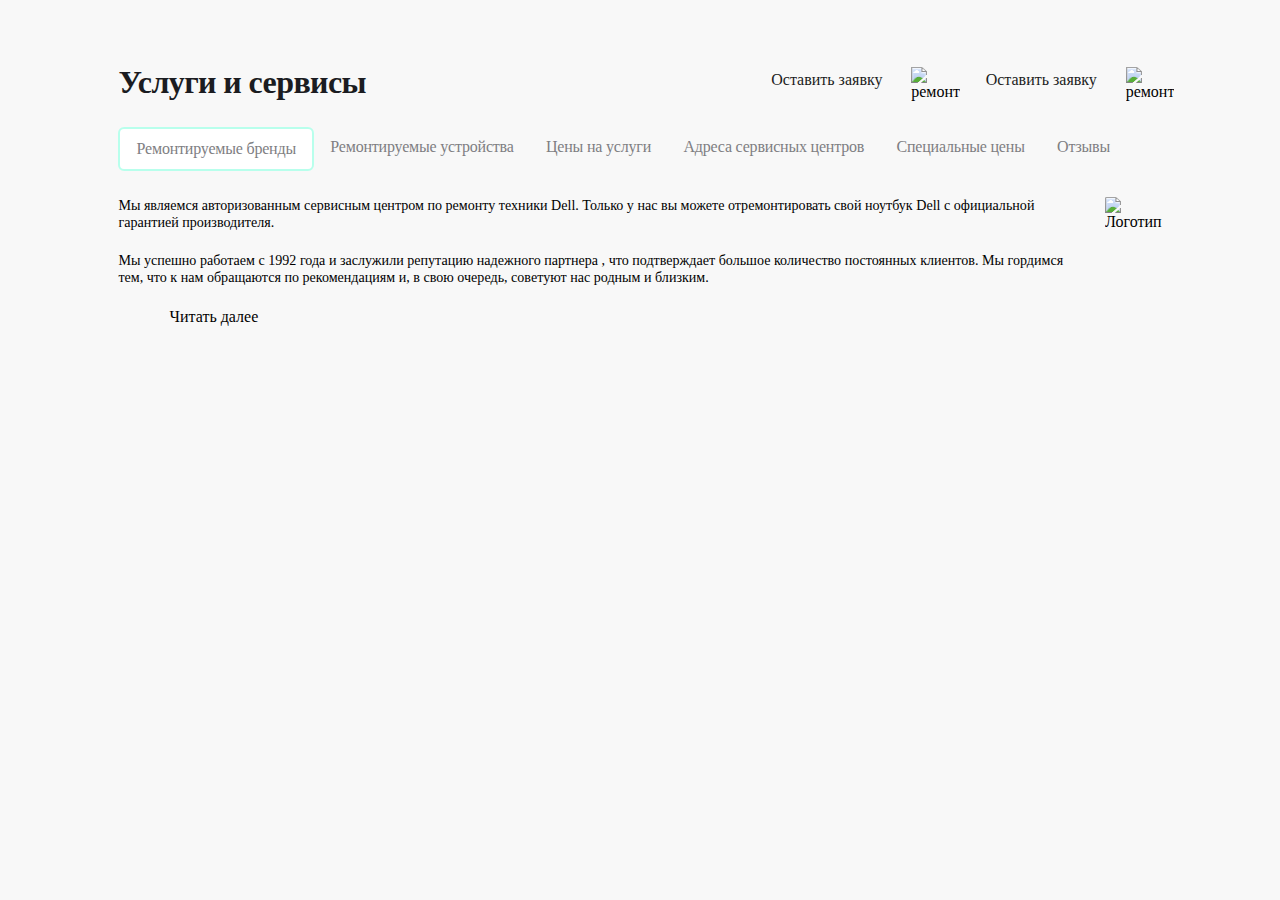
==== index.html @ c26f58af "Add files via upload" ====
<!DOCTYPE html>
<html lang="ru">
  <head>
    <meta charset="UTF-8" />
    <title>Document</title>
    <link rel="stylesheet" href="stylesheet.css" />
    <meta name="viewport" content="width=device-width, initial-scale=1.0" />
  </head>
  <body>
    <header class="header">
      <div class="left-header">
        <div class="burger">
          <button class="burger__button button"></button>
        </div>
        <div class="logo">
          <button class="logo__button button">
            <img class="logo" src="img/Group.svg" alt="лого" />
          </button>
        </div>
      </div>
      <div class="right-header">
        <div class="call">
          <button class="call__button button"></button>
        </div>
        <div class="chat">
          <button class="chat__button button"></button>
        </div>
        <div class="profile">
          <button class="profile__button button"></button>
        </div>

        <div class="repair">
          <button class="repair__button button"></button>
        </div>
        <div class="checkstatus">
          <button class="checkstatus__button button"></button>
        </div>
      </div>
    </header>
    <div class="main">
      <div class="main-header">
        <h1 class="main-header__h1">Услуги и сервисы</h1>

        <label class="main-header__label" for="#main-header__repair-button"
          >Оставить заявку</label
        >
        <div id="main-header__repair-button" class="main-header__repair-button">
          <img src="img\ic_repair.svg" alt="ремонт" />
        </div>
        <label class="main-header__label" for="#main-header__checkstatus-button"
          >Оставить заявку</label
        >
        <div
          id="main-header__checkstatus-button"
          class="main-header__checkstatus-button"
        >
          <img src="img\ic_repair.svg" alt="ремонт" />
        </div>
      </div>
      <nav class="nav">
        <div class="scroll-wrapper">
        <ul class="slide-menu">
          <li class="slide-menu__button slide-menu__button--active">
            <a href="#">Ремонтируемые бренды</a>
          </li>
          <li class="slide-menu__button">
            <a href="#">Ремонтируемые устройства</a>
          </li>
          <li class="slide-menu__button">
            <a href="#">Цены на услуги</a>
          </li>
          <li class="slide-menu__button">
            <a href="#">Адреса сервисных центров</a>
          </li>
          <li class="slide-menu__button">
            <a href="#">Специальные цены</a>
          </li>
          <li class="slide-menu__button"><a href="#">Отзывы</a></li>
        </ul>
      </div>
      </nav>
      <div class="content">
        <div class="content-text">
          <p class="content-text__text">
            Мы являемся авторизованным сервисным центром по ремонту техники
            Dell. Только у нас вы можете отремонтировать свой ноутбук Dell с
            официальной гарантией производителя.
          </p>
          <p class="content-text__text">
            <span class="content-text__text--pad">
              Мы успешно работаем с 1992 года и заслужили репутацию надежного
              партнера
            </span>
            <span class="content__text--computer"
              >, что подтверждает большое количество постоянных клиентов. Мы
              гордимся тем, что к нам обращаются по рекомендациям и, в свою
              очередь, советуют нас родным и близким.
            </span>
          </p>
          <div class="expand">
            <button class="expand__button">Читать далее</button>
          </div>
        </div>
        <div class="content-image">
          <img
            class="content-image__image"
            src="img/MG3223.jpeg"
            alt="Логотип"
          />
        </div>
      </div>
    </div>
  </body>
</html>
---- stylesheet.css ----
* {
  margin: 0;
  padding: 0;
  background-color: #f8f8f8;
}
@font-face {
  font-family: "TT Lakes Bold";
  src: url("TTLakes/TTLakes-Bold.eot");
  src: local("TT Lakes Bold"), local("TTLakes-Bold"),
    url("TTLakes/TTLakes-Bold.eot") format("embedded-opentype"),
    url("TTLakes/TTLakes-Bold.woff") format("woff"),
    url("TTLakes/TTLakes-Bold.ttf") format("truetype");
  font-weight: bold;
  font-style: normal;
}
@font-face {
  font-family: "TT Lakes Regular";
  src: url("TTLakes/TTLakes-Regular.eot");
  src: local("TT Lakes Regular"), local("TTLakes-Regular"),
    url("TTLakes/TTLakes-Regular.eot") format("embedded-opentype"),
    url("TTLakes/TTLakes-Regular.woff") format("woff"),
    url("TTLakes/TTLakes-Regular.ttf") format("truetype");
  font-weight: normal;
  font-style: normal;
}
@font-face {
  font-family: "TT Lakes Medium";
  src: url("TTLakes/TTLakes-Medium.eot");
  src: local("TT Lakes Medium"), local("TTLakes-Medium"),
    url("TTLakes/TTLakes-Medium.eot") format("embedded-opentype"),
    url("TTLakes/TTLakes-Medium.woff") format("woff"),
    url("TTLakes/TTLakes-Medium.ttf") format("truetype");
  font-weight: 500;
  font-style: normal;
}

.header {
  display: flex;
  width: 100%;
  height: 88px;
  justify-content: space-between;
  align-items: center;
  background-color: white;
  background-size: cover;
}
.left-header {
  display: flex;
  background-color: white;
  align-items: center;
}
.right-header {
  display: flex;
  background-color: white;
}
.header::before {
  content: "";
  background: rgb(234, 234, 234);
  left: 59vw;
  top: 28px;
  bottom: 28px;
  width: 2px;
  height: 32px;
  display: block;
  position: absolute;
  border-radius: 15%;
}
.header::after {
  content: "";
  background: #d9fff5;
  left: 0;
  right: 0;
  top: 87px;
  bottom: 0px;
  width: 100%;
  height: 1px;
  display: block;
  position: absolute;
}
.button {
  border-style: none;
  width: 40px;
  height: 40px;
  background-color: white;
}
.burger,
.logo,
.call,
.chat,
.profile,
.repair,
.checkstatus {
  background-color: white;
}
.burger__button {
  background-image: url("img/ic_burger.svg");
  margin-left: 3vw;
}
.logo {
  margin-left: 3vw;
}
.call__button {
  background-image: url("img/ic_call.svg");
  display: none;
  margin-right: 2vw;
}
.chat__button {
  background-image: url("img/ic_chat.svg");
  display: none;
  margin-right: 2vw;
}
.profile__button {
  background-image: url("img/ic_profile.svg");
  display: none;
  margin-right: 5vw;
}
.repair__button {
  background-image: url("img/ic_repair.svg");
  margin-right: 2vw;
  position: relative;
}
.checkstatus__button {
  background-image: url("img/ic_checkstatus.svg");
  margin-right: 3vw;
}
.main {
  display: flex;
  flex-direction: column;
  width: 100%;
  position: relative;
  flex-wrap: wrap;
}
.main-header {
  width: 100%;
  display: flex;
  align-items: center;
}
.main-header__h1 {
  color: rgb(27, 28, 33);
  font-family: "TT Lakes Bold";
  font-size: 2em;
  font-weight: bold;
  font-style: normal;
  letter-spacing: -0.6px;
  margin-top: 5vw;
  margin-left: 3vw;
  width: 100%;
}
.main-header__h1::before {
  content: url("img/highlight.svg");
  position: absolute;
  left: 0;
}
label {
  display: none;
}
.nav {
  position: relative;
  width: 100%;
  padding: 2vw 3vw;
  overflow: hidden;
}
.scroll-wrapper {
  padding-bottom: 200px;
  margin-bottom: -200px;
  overflow: auto;
}
.slide-menu {
  display: flex;
  flex-direction: row;
  flex-wrap: nowrap;
  white-space: nowrap;
  min-height: 40px;
  position: relative;
  width: 100%;
}
.slide-menu__button {
  list-style: none;
  background-color: #f8f8f8;
  padding: 0.7rem;
}
.slide-menu__button > a {
  padding: 5px;
  color: rgb(126, 126, 130);
  font-family: "TT Lakes Medium";
  font-weight: 500;
  font-size: 1rem;
  text-decoration: none;
  letter-spacing: -0.2px;
}
.slide-menu__button--active {
  border-style: solid;
  border-color: #b8ffec;
  background-color: white;
  border-width: 2px;
  border-radius: 6px;
}
.slide-menu__button--active > a {
  background-color: white;
}
.content {
  display: flex;
  flex-direction: column;
  width: 100%;
}
.content__text {
  color: rgb(27, 28, 33);
  font-family: "TT Lakes Rgular";
  font-size: 1rem;
  font-weight: 400;
  line-height: 20px;
  letter-spacing: 0.2px;
  margin-left: 1em;
}
.content-text {
  position: relative;
  display: flex;
  flex-direction: column;
  justify-content: flex-start;
}
.content-text__text {
  font-family: "TT Lakes Regular";
  max-width: 100%;
  padding: 0 3.2vw 1.7vw 3vw;
  font-size: 0.88rem;
}
.content-text__text--pad {
  display: none;
}
.content__text--computer {
  display: none;
}
.content-image__image {
  width: 100%;
}
.main-header__label {
  min-width: 140px;
  font-family: "TT Lakes Medium";
  color: #1b1c21;
  font-weight: 500;
  font-size: 1rem;
  cursor: default;
  align-self: flex-end;
  position: relative;
  padding-bottom: 12px;
}
.main-header__repair-button {
  background-image: url("img\ic_repair.svg");
  margin-right: 2vw;
  align-self: flex-end;
  display: none;
}
.main-header__checkstatus-button {
  background-image: url("img\ic_checkstatus.svg");
  margin-right: 2vw;
  align-self: flex-end;
  display: none;
}
.expand__button::before {
  content: url("img/ic_expand.svg");
  position: absolute;
  left: 4vw;
  top: -2px;
}
.expand__button {
  position: relative;
  font-family: "TT Lakes Medium";
  font-weight: 500;
  padding: 0 0 5vw 8vw;
  font-size: 1rem;
  background-color: #f8f8f8;
  border-style: none;
  padding-left: 10vw;
}
@media (min-width: 768px) {
  .header::before {
    left: calc(40px + 6vw);
  }
  .repair__button::before {
    content: "";
    background: #eaeaea;
    right: 6.5vw;
    top: 5px;
    width: 2px;
    height: 32px;
    position: absolute;
    border-radius: 15%;
  }
  .call__button,
  .chat__button,
  .profile__button {
    display: block;
  }
  label {
    display: none;
  }
  .main-header__repair-button,
  .main-header__checkstatus-button {
    display: none;
  }
  .nav {
    width: 100%;
    padding: 2vw 3vw;
    
  }
  .scroll-wrapper{
    overflow-x: auto;
  }
  .slide-menu {
    flex-wrap: nowrap;
   
  }
  .content {
    flex-direction: row;
  }
  .content-text__text--pad {
    display: inline;
  }
  .content-image__image {
    object-fit: cover;
    width: 360px;
    height: 208px;
    margin-right: 3vw;
    border-radius: 3%;
  }
  .content__text--computer {
    display: none;
  }
}
@media (min-width: 1120px) {
  .main {
    width: 1120px;
    margin-left: auto;
    margin-right: auto;
  }
  .header {
    display: none;
  }
  .content-image__image {
    object-fit: cover;
    width: 532px;
    height: 307px;
    margin-right: 3vw;
    border-radius: 3%;
  }
  .nav {
    width: 1096px;
    padding: 2vw 3vw;
  }
  .slide-menu {
    display: flex;
    flex-direction: row;
    flex-wrap: wrap;
  }
  .content__text--computer {
    display: inline;
  }
  .expand__button {
    padding-left: 7vw;
  }
  label,
  .main-header__repair-button,
  .main-header__checkstatus-button {
    display: block;
  }
}
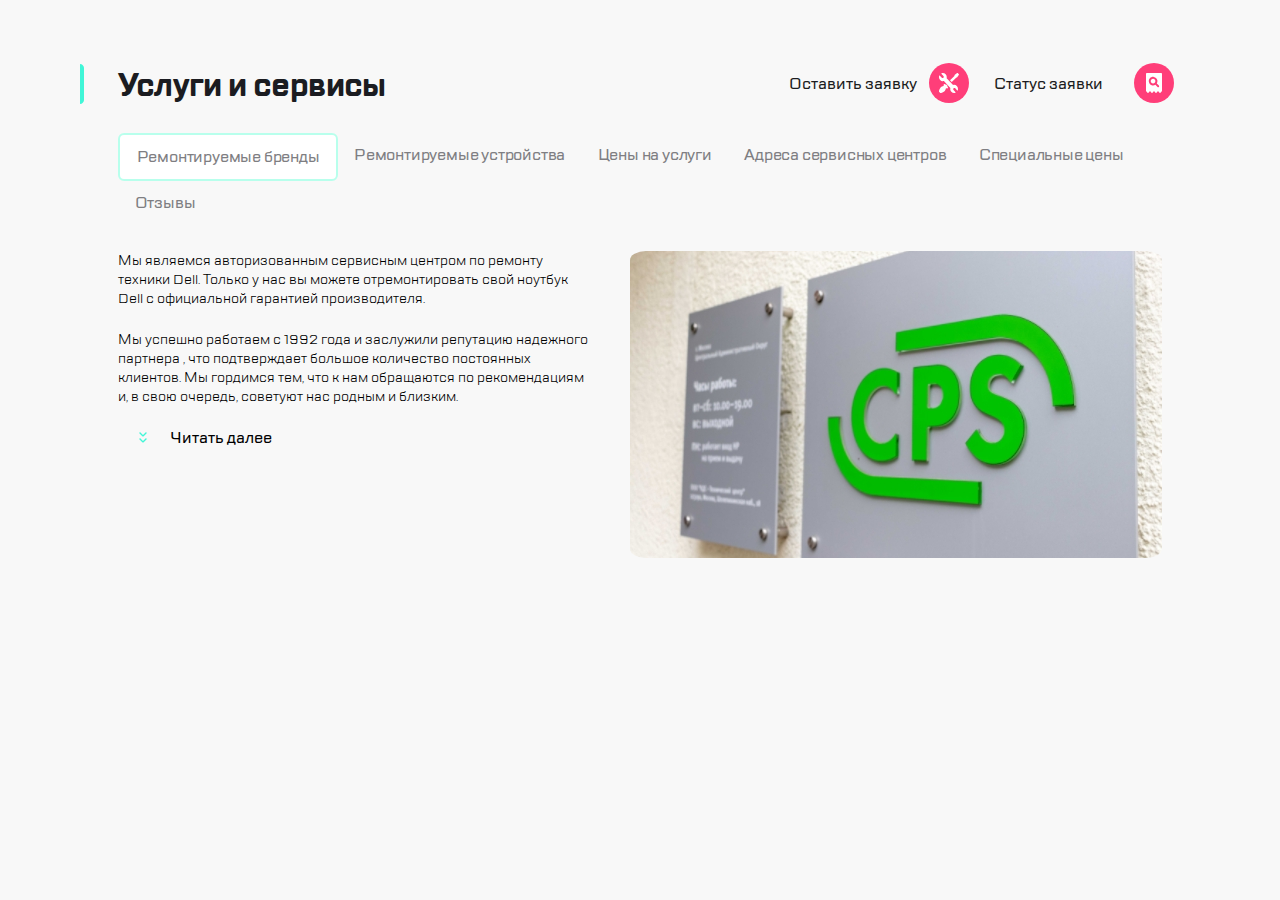
==== commit 7c7cd2a9: "Update index.html" ====
--- a/index.html
+++ b/index.html
@@ -48,13 +48,13 @@
           <img src="img\ic_repair.svg" alt="ремонт" />
         </div>
         <label class="main-header__label" for="#main-header__checkstatus-button"
-          >Оставить заявку</label
+          >Статус заявки</label
         >
         <div
           id="main-header__checkstatus-button"
           class="main-header__checkstatus-button"
         >
-          <img src="img\ic_repair.svg" alt="ремонт" />
+          <img src="img\ic_checkstatus.svg" alt="ремонт" />
         </div>
       </div>
       <nav class="nav">
@@ -111,4 +111,4 @@
       </div>
     </div>
   </body>
-</html>+</html>
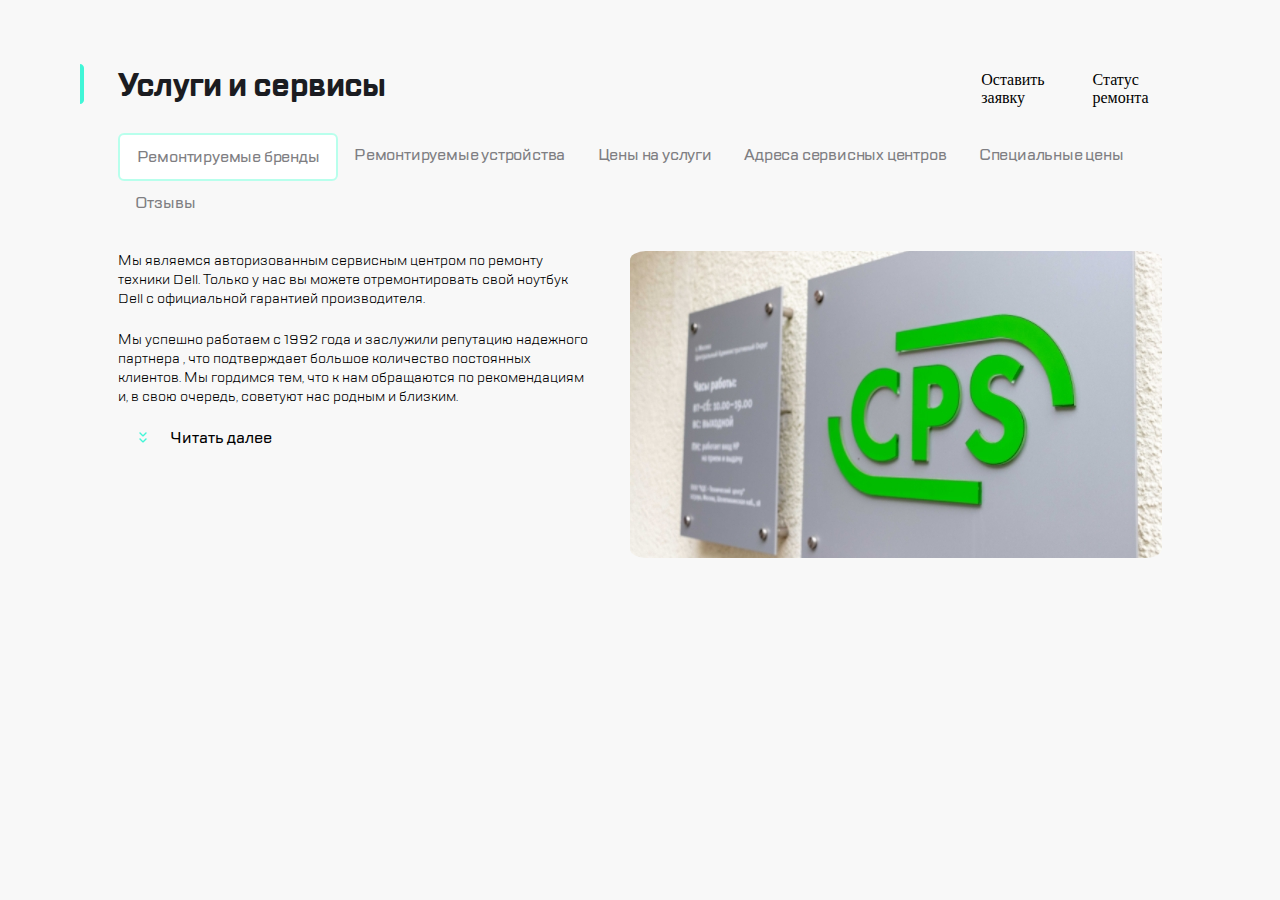
==== commit 118e45df: "Update index.html" ====
--- a/index.html
+++ b/index.html
@@ -40,23 +40,12 @@
     <div class="main">
       <div class="main-header">
         <h1 class="main-header__h1">Услуги и сервисы</h1>
-
-        <label class="main-header__label" for="#main-header__repair-button"
-          >Оставить заявку</label
-        >
-        <div id="main-header__repair-button" class="main-header__repair-button">
-          <img src="img\ic_repair.svg" alt="ремонт" />
+         <div id="main-header__repair-button" class="main-header__repair-button">
+             Оставить заявку
+             
+          </div>
+         <div id="main-header__checkstatus-button" class="main-header__checkstatus-button">Статус ремонта</div>
         </div>
-        <label class="main-header__label" for="#main-header__checkstatus-button"
-          >Статус заявки</label
-        >
-        <div
-          id="main-header__checkstatus-button"
-          class="main-header__checkstatus-button"
-        >
-          <img src="img\ic_checkstatus.svg" alt="ремонт" />
-        </div>
-      </div>
       <nav class="nav">
         <div class="scroll-wrapper">
         <ul class="slide-menu">
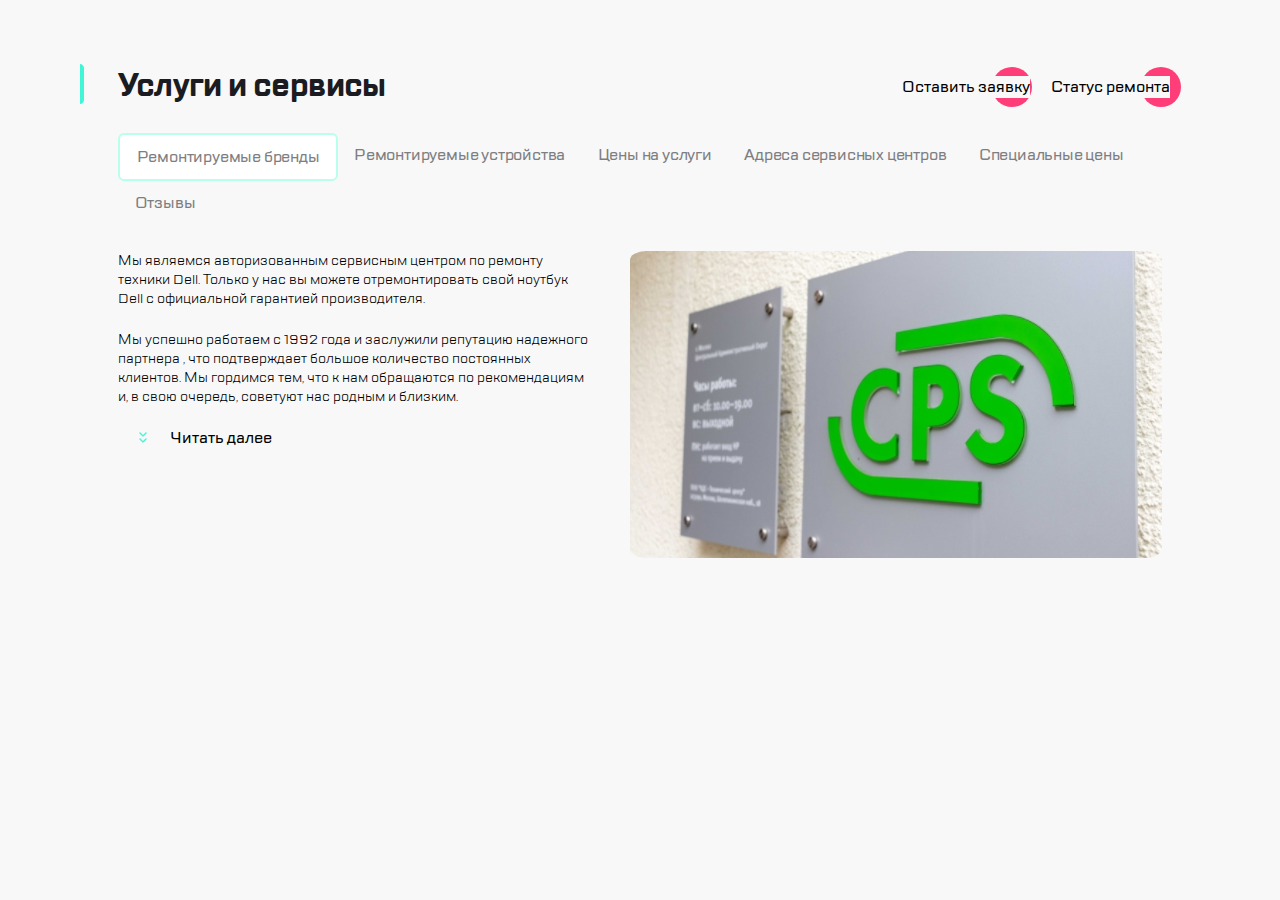
==== commit 4ed32d7b: "Update index.html" ====
--- a/index.html
+++ b/index.html
@@ -41,10 +41,10 @@
       <div class="main-header">
         <h1 class="main-header__h1">Услуги и сервисы</h1>
          <div id="main-header__repair-button" class="main-header__repair-button">
-             Оставить заявку
+             <span>Оставить заявку</span>
              
           </div>
-         <div id="main-header__checkstatus-button" class="main-header__checkstatus-button">Статус ремонта</div>
+         <div id="main-header__checkstatus-button" class="main-header__checkstatus-button"><span>Статус ремонта</span></div>
         </div>
       <nav class="nav">
         <div class="scroll-wrapper">
--- a/stylesheet.css
+++ b/stylesheet.css
@@ -232,17 +232,7 @@
 .content-image__image {
   width: 100%;
 }
-.main-header__label {
-  min-width: 140px;
-  font-family: "TT Lakes Medium";
-  color: #1b1c21;
-  font-weight: 500;
-  font-size: 1rem;
-  cursor: default;
-  align-self: flex-end;
-  position: relative;
-  padding-bottom: 12px;
-}
+
 .main-header__repair-button {
   background-image: url("img\ic_repair.svg");
   margin-right: 2vw;
@@ -290,9 +280,7 @@
   .profile__button {
     display: block;
   }
-  label {
-    display: none;
-  }
+
   .main-header__repair-button,
   .main-header__checkstatus-button {
     display: none;
@@ -357,9 +345,33 @@
   .expand__button {
     padding-left: 7vw;
   }
-  label,
-  .main-header__repair-button,
+ .main-header__repair-button {
+  background-image: url("img/ic_repair.svg");
+  font-family: "TT Lakes Medium";
+  margin-right: 1.5vw;
+  white-space: nowrap;
+  padding-right: 7vw;   
+  background-repeat: no-repeat;
+  background-position: bottom right;
+  flex-direction: row;
+  width: 40px;
+  height: 40px;
+  display: flex;
+  align-items: center; 
+}
+    
   .main-header__checkstatus-button {
-    display: block;
-  }
-}
+  background-image: url("img/ic_checkstatus.svg");
+  font-family: "TT Lakes Medium";
+  white-space: nowrap;
+  margin-right: 1.5vw;
+  background-position: bottom right;
+  padding-right: 7vw;
+  background-repeat: no-repeat;
+  flex-direction: row;
+  width: 40px;
+  height: 40px;
+  display: flex;
+  align-items: center;    
+    }
+}
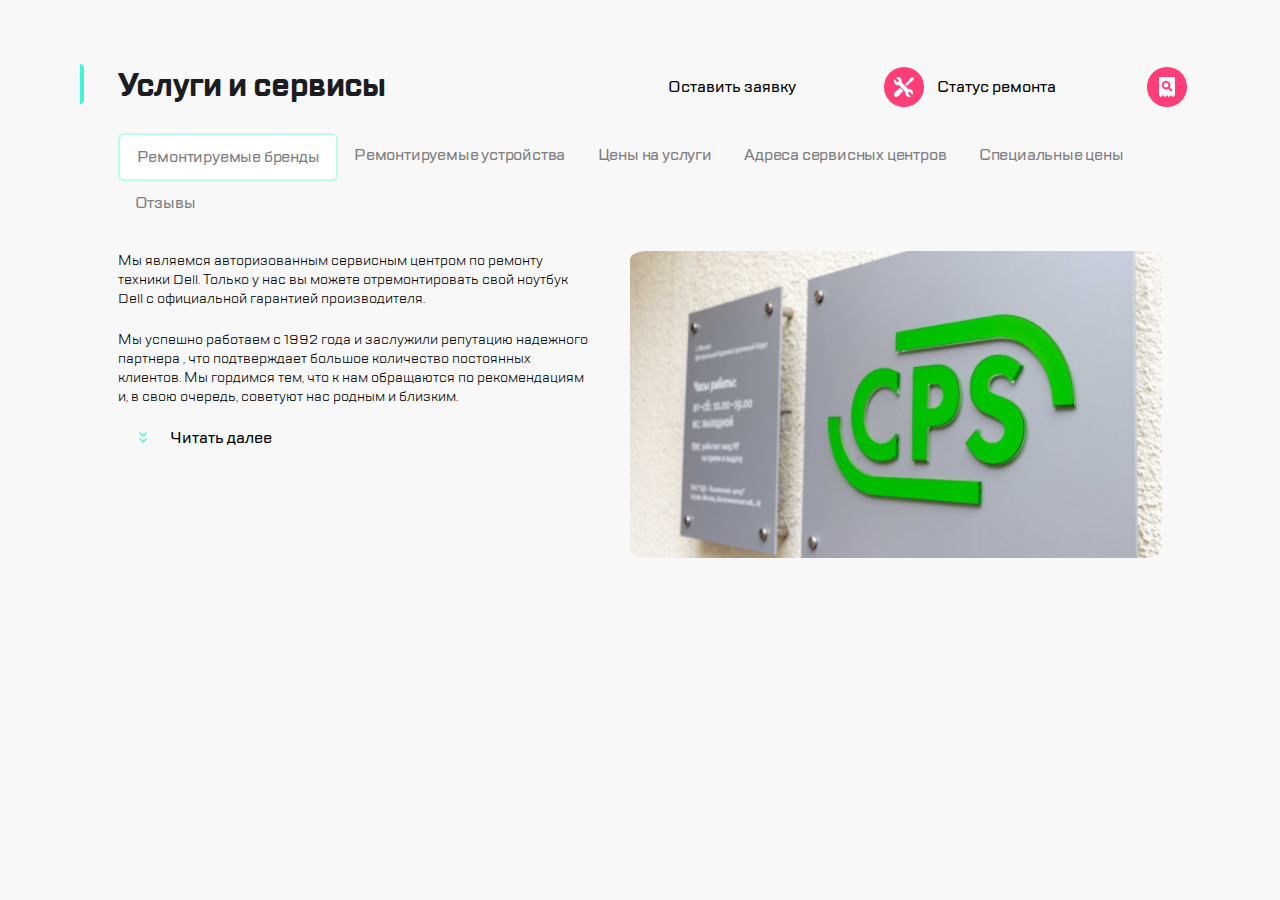
==== commit 0ff2a4af: "Update index.html" ====
--- a/index.html
+++ b/index.html
@@ -40,10 +40,7 @@
     <div class="main">
       <div class="main-header">
         <h1 class="main-header__h1">Услуги и сервисы</h1>
-         <div id="main-header__repair-button" class="main-header__repair-button">
-             <span>Оставить заявку</span>
-             
-          </div>
+         <div id="main-header__repair-button" class="main-header__repair-button"><span>Оставить заявку</span></div>
          <div id="main-header__checkstatus-button" class="main-header__checkstatus-button"><span>Статус ремонта</span></div>
         </div>
       <nav class="nav">
--- a/stylesheet.css
+++ b/stylesheet.css
@@ -150,9 +150,7 @@
   position: absolute;
   left: 0;
 }
-label {
-  display: none;
-}
+
 .nav {
   position: relative;
   width: 100%;
@@ -348,13 +346,13 @@
  .main-header__repair-button {
   background-image: url("img/ic_repair.svg");
   font-family: "TT Lakes Medium";
-  margin-right: 1.5vw;
+  margin-right: 1vw;
   white-space: nowrap;
-  padding-right: 7vw;   
+  padding-right: 10vw;   
   background-repeat: no-repeat;
   background-position: bottom right;
   flex-direction: row;
-  width: 40px;
+  width: 250px;
   height: 40px;
   display: flex;
   align-items: center; 
@@ -364,12 +362,12 @@
   background-image: url("img/ic_checkstatus.svg");
   font-family: "TT Lakes Medium";
   white-space: nowrap;
-  margin-right: 1.5vw;
+  margin-right: 1vw;
   background-position: bottom right;
-  padding-right: 7vw;
+  padding-right: 10vw;
   background-repeat: no-repeat;
   flex-direction: row;
-  width: 40px;
+  width: 250px;
   height: 40px;
   display: flex;
   align-items: center;    
